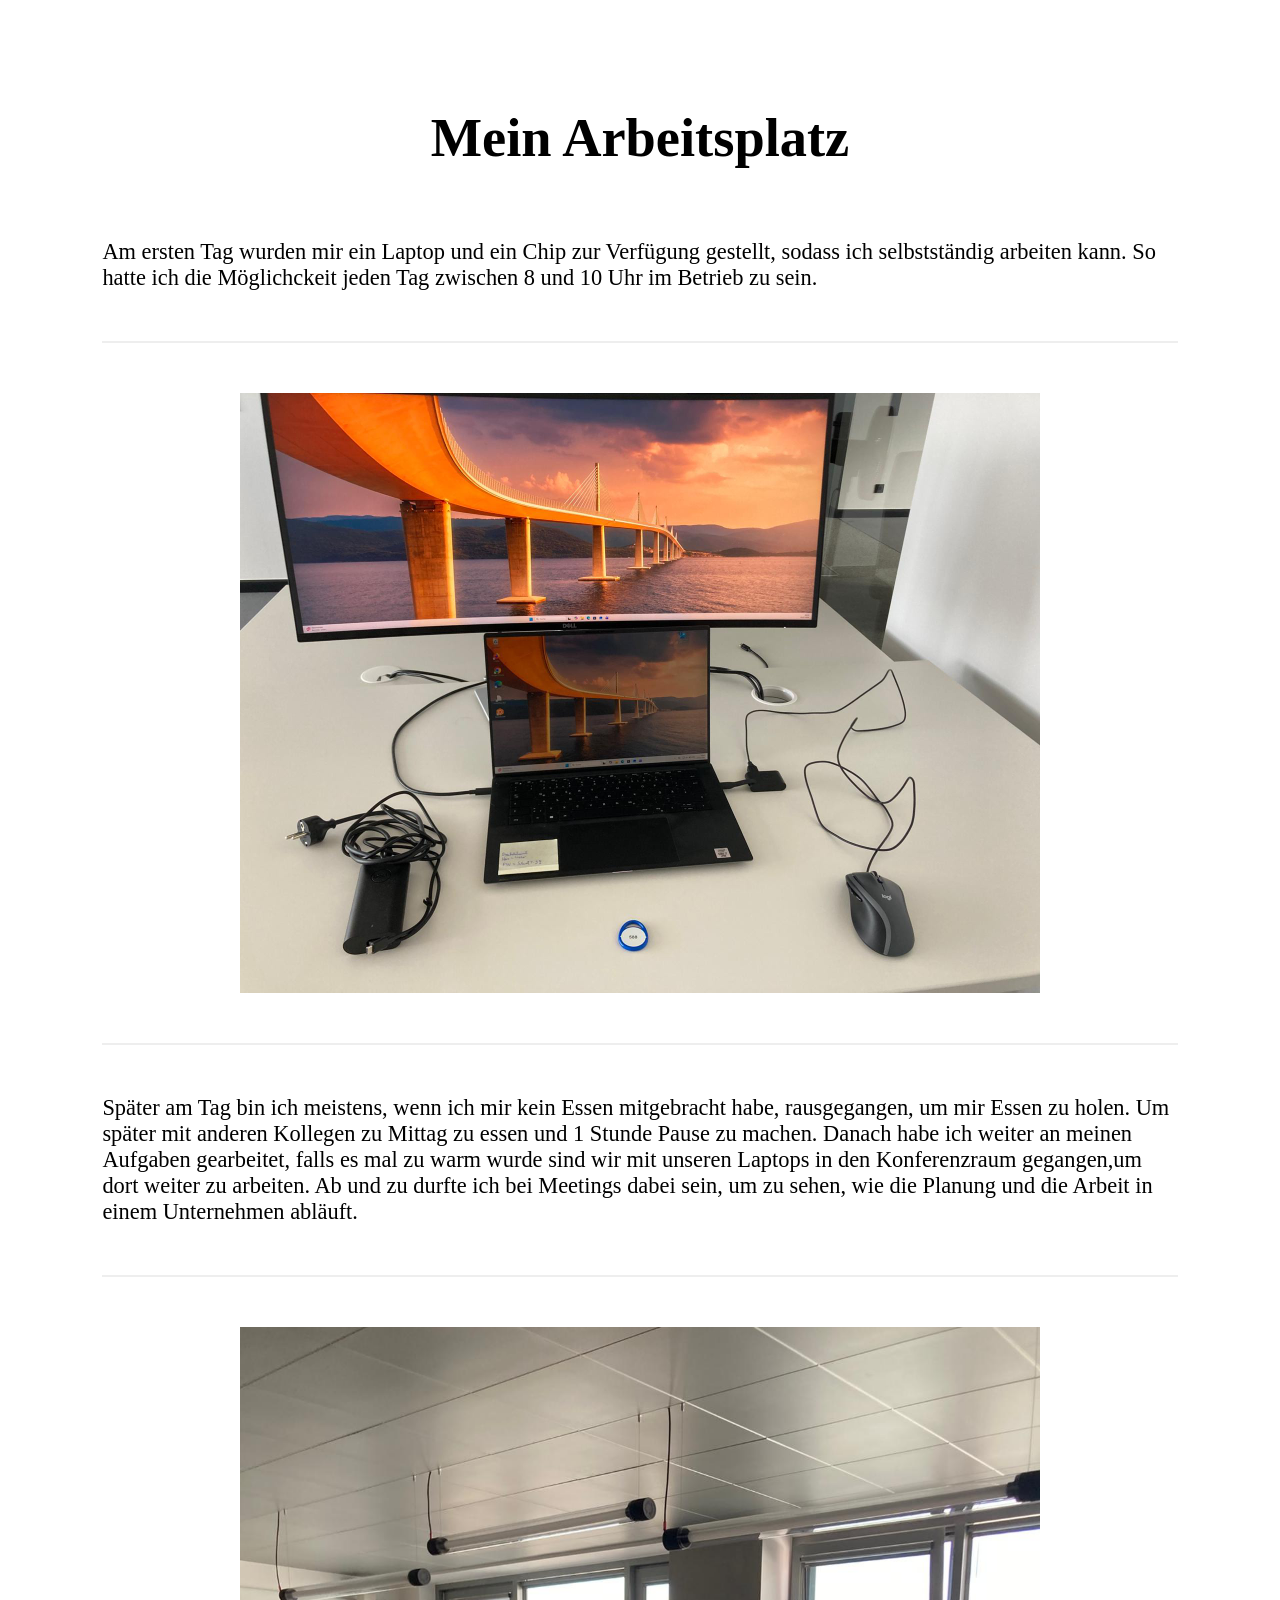
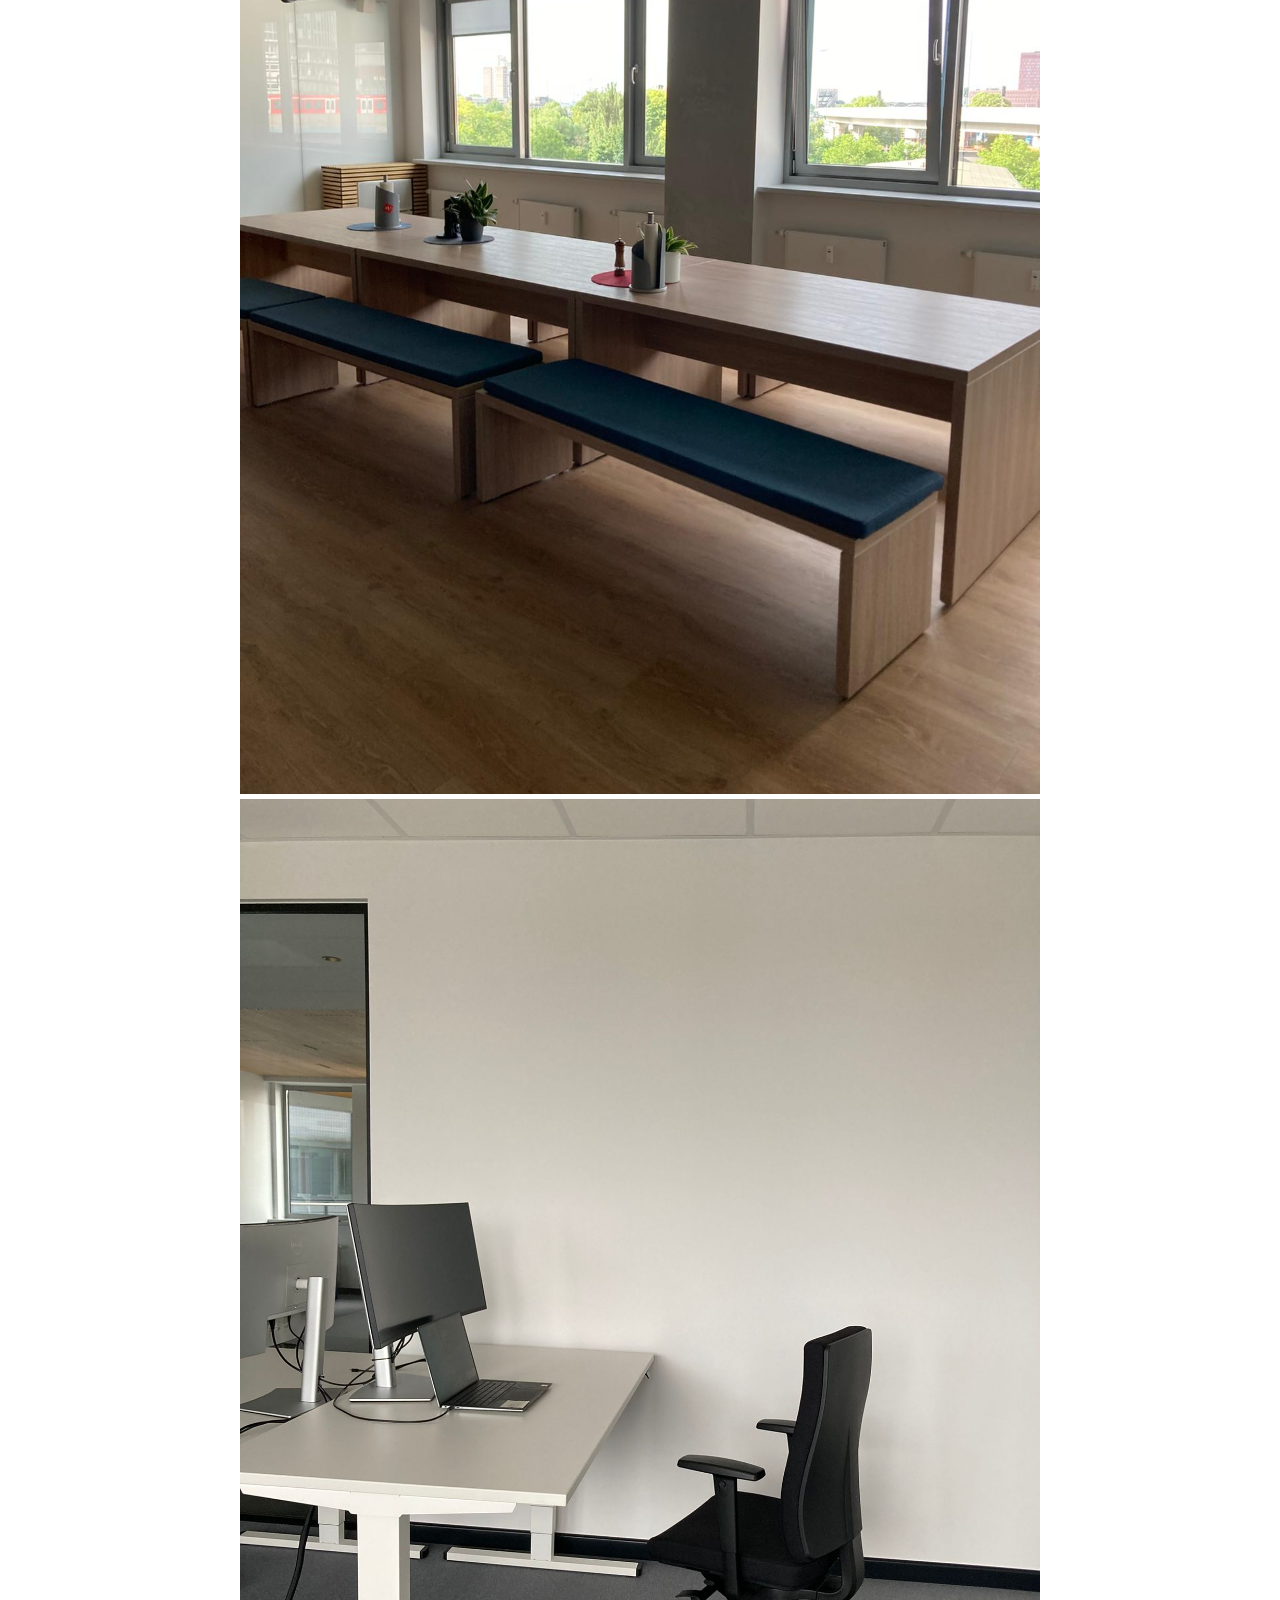
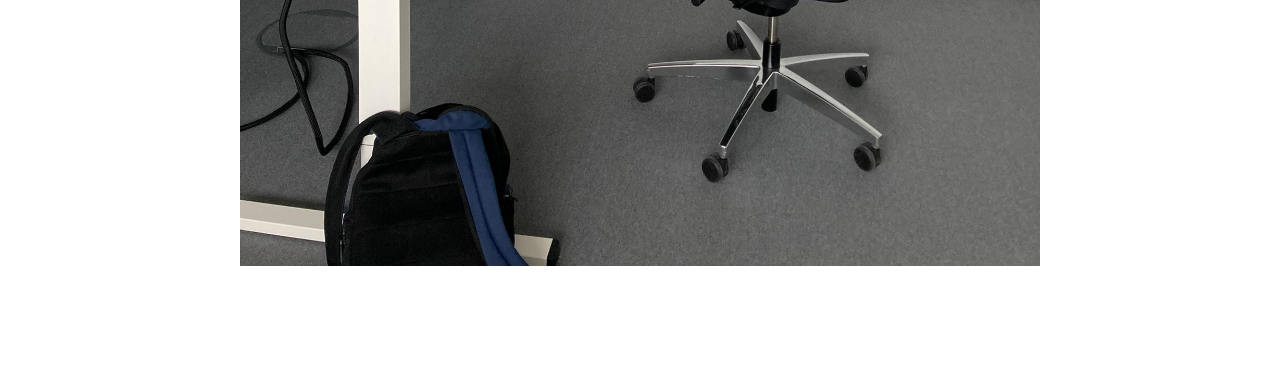
==== Arbeitsplatz.html @ 45d088d1 "Ordner aufräumen" ====
<!DOCTYPE html>
<html lang="de">
<head>
    <meta charset="UTF-8">
    <meta name="viewport" content="width=device-width, initial-scale=1.0">
    <title>Arbeitsplatz</title>
    <link rel="stylesheet" href="styles.css">
</head>
<body>
    <header>
   
    <h1 class="Ueberschrift">Mein Arbeitsplatz</h1>
    </header>
    <main>
        <p>Am ersten Tag wurden mir ein Laptop und ein Chip zur Verfügung gestellt, sodass ich selbstständig arbeiten kann.
             So hatte ich die Möglichckeit jeden Tag zwischen 8 und 10 Uhr im Betrieb zu sein.</p>
             <div class="underline"></div>
        <img src="Laptop.jpeg" alt="Bild von meinem Arbeitsplatz" class="arbeitsplatzbild" >
        <div class="underline"></div>
        <p>
            Später am Tag bin ich meistens, wenn ich mir kein Essen mitgebracht habe, rausgegangen, um mir Essen zu holen.
            Um später mit anderen Kollegen zu Mittag zu essen und 1 Stunde Pause zu machen. Danach habe ich weiter an meinen Aufgaben gearbeitet, 
            falls es mal zu warm wurde sind wir mit unseren Laptops in den Konferenzraum gegangen,um dort weiter zu arbeiten. Ab und zu durfte ich bei Meetings dabei sein, um zu sehen, wie die Planung und die Arbeit in einem Unternehmen abläuft.
        </p>
        <div class="underline"></div>
        <img src="Kueche.jpeg" alt="Bild von der Küche" class="arbeitsplatzbild" >
        <img src="Schreibtisch.jpeg" alt="Bild von meinem Schreibtisch" class="arbeitsplatzbild" >
    </main>
    <script src="hallo.js"></script>
</body>
</html>
---- styles.css ----
.Ueberschrift {
    font-size:  3.4rem;
    text-align: center;
    margin-top: 5px;
    margin-bottom: 70px;}
body{
    font-family: Poppins;
    margin: 0 auto ;
    padding: 8%;
}
a {
    text-decoration: none;
    color: #000;
  
}
a:hover {
    text-decoration: underline;
    color:gray;
    
}
i{
  transform: rotate(325deg);
}
button {
  box-decoration-break: clone;
  background-color: rgb(242, 237, 237);
}
#ende{
    text-align: center;
    font-size: 1rem;
    margin-top: 50px;
}

p, a {
    font-size: 1.4rem;
}
.underline {
    border-bottom: 2px solid #eee;
    margin: 50px 0px 50px 0px;

}
.kontakt {
    font-size: 1rem;
}
#tour {

    text-align: center;
  display: block;
}
.pdf-iframe {
  width: 100%;
  height: 600px;
  border: 1px solid #ddd;
  border-radius: 8px;
  box-shadow: 0 4px 6px rgba(0, 0, 0, 0.1);
    margin-right:auto;
    margin-left:auto;
    display: none;
}
.table-box {
  display: flex;
  flex-direction: column; /* Zeilen untereinander stapeln */
  overflow-x: auto; /* Horizontales Scrollen ermöglichen */
  border: 1px solid #e0e0e0;
}

.table-row {
  display: flex; /* Richtet die Zellen einer Zeile waagerecht nebeneinander aus */
  align-items: stretch; /* Garantiert, dass alle Zellen in einer Zeile exakt gleich hoch sind */
  border-bottom: 1px solid #e0e0e0;
}

.cell {
  flex: 1;
  min-width: 350px; /* Garantiert lesbare Breite pro Spalte */
  padding: 12px;
  display: flex;
  align-items: center; /* Richtet den Text vertikal mittig aus */
  box-sizing: border-box;
  font-size: 1.4rem;
  line-height: 1.3;
}
#Voraussetzungen .cell {
  line-height: 1.4;
}
/* Beschriftung ganz links */
.label-cell {
  min-width: 180px;
  background-color: #f9f9f9;
  position: sticky;
  left: 0;
  z-index: 2;
  border-right: 2px solid #ddd;
}

/* Kopfzeile oben */
.header-row {
  background-color: #f4f6f8;
  border-bottom: 2px solid #ccc;
}

.header-row h2 {
  margin: 0;
  font-size: 1.5rem;
}
.arbeitsplatzbild {
    width: 100%;
    height: auto;
    max-width: 800px;
    display: block;
    margin: 5px auto;

}
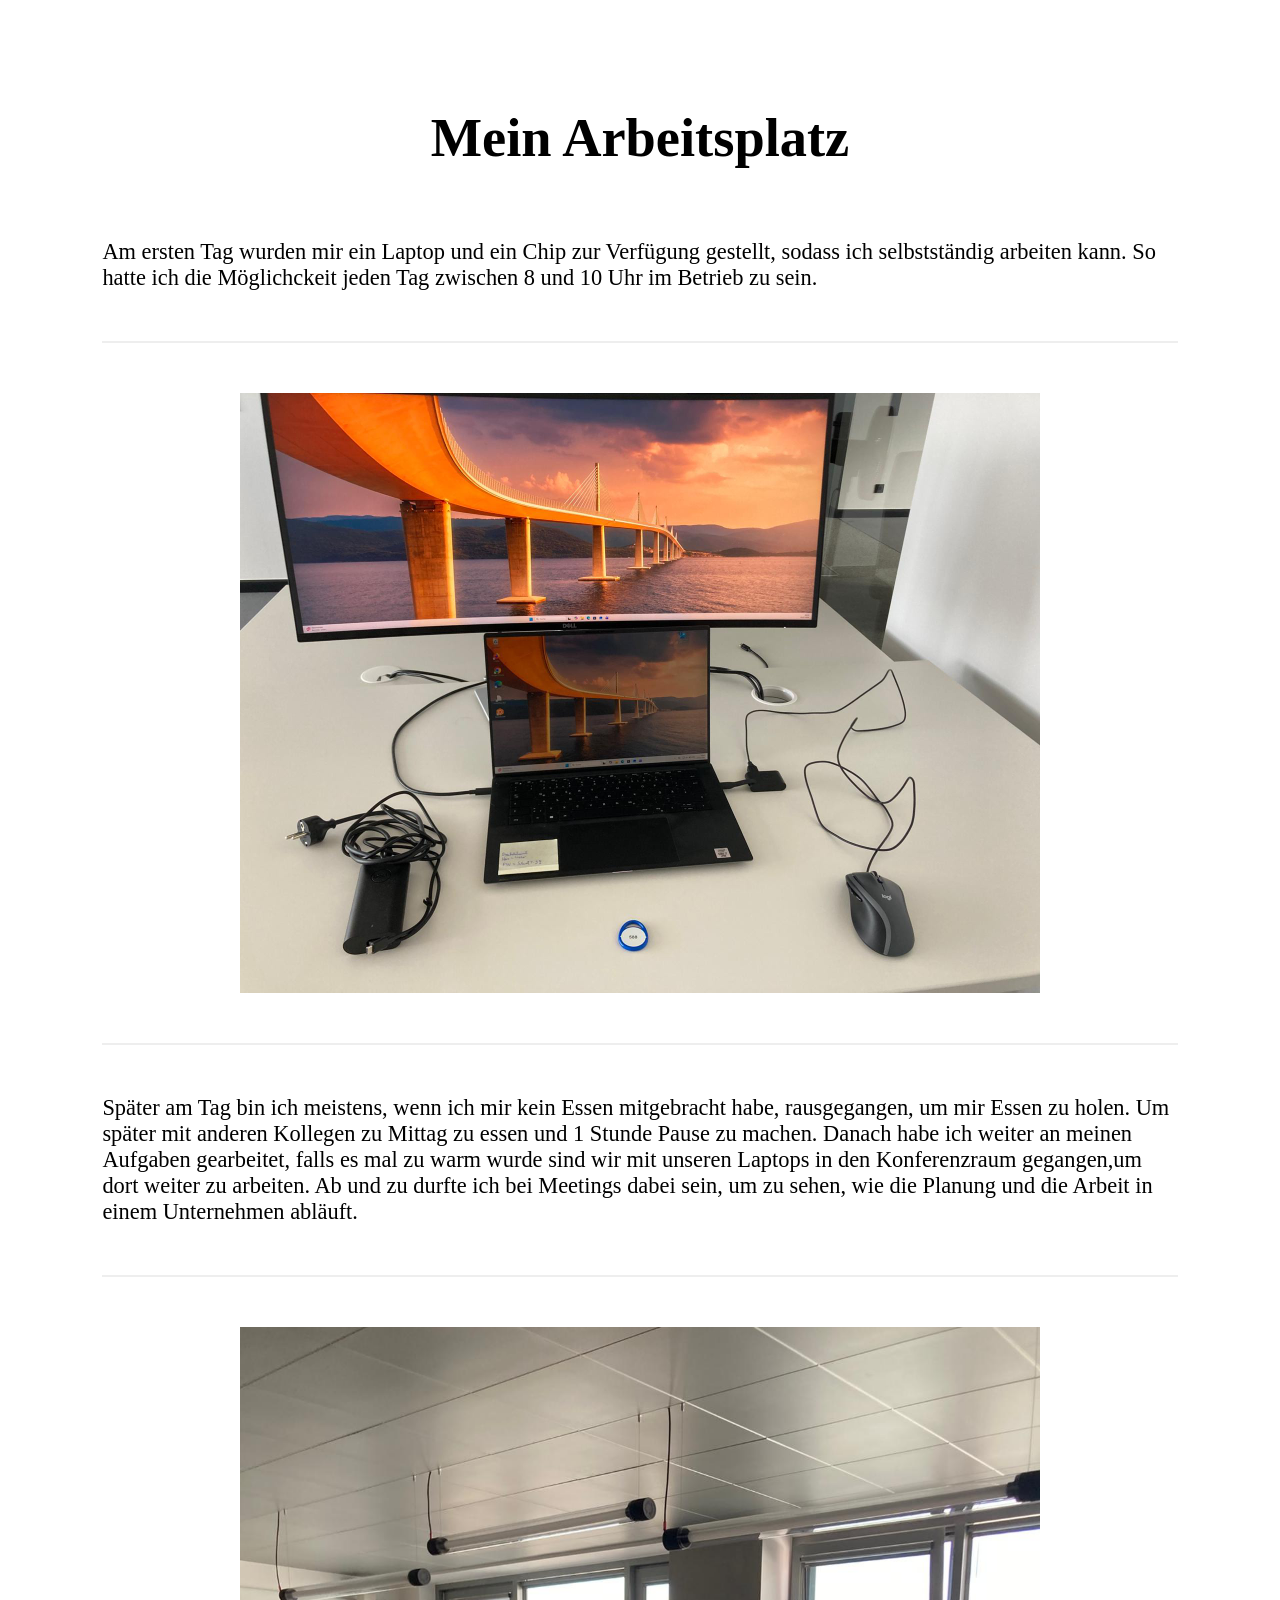
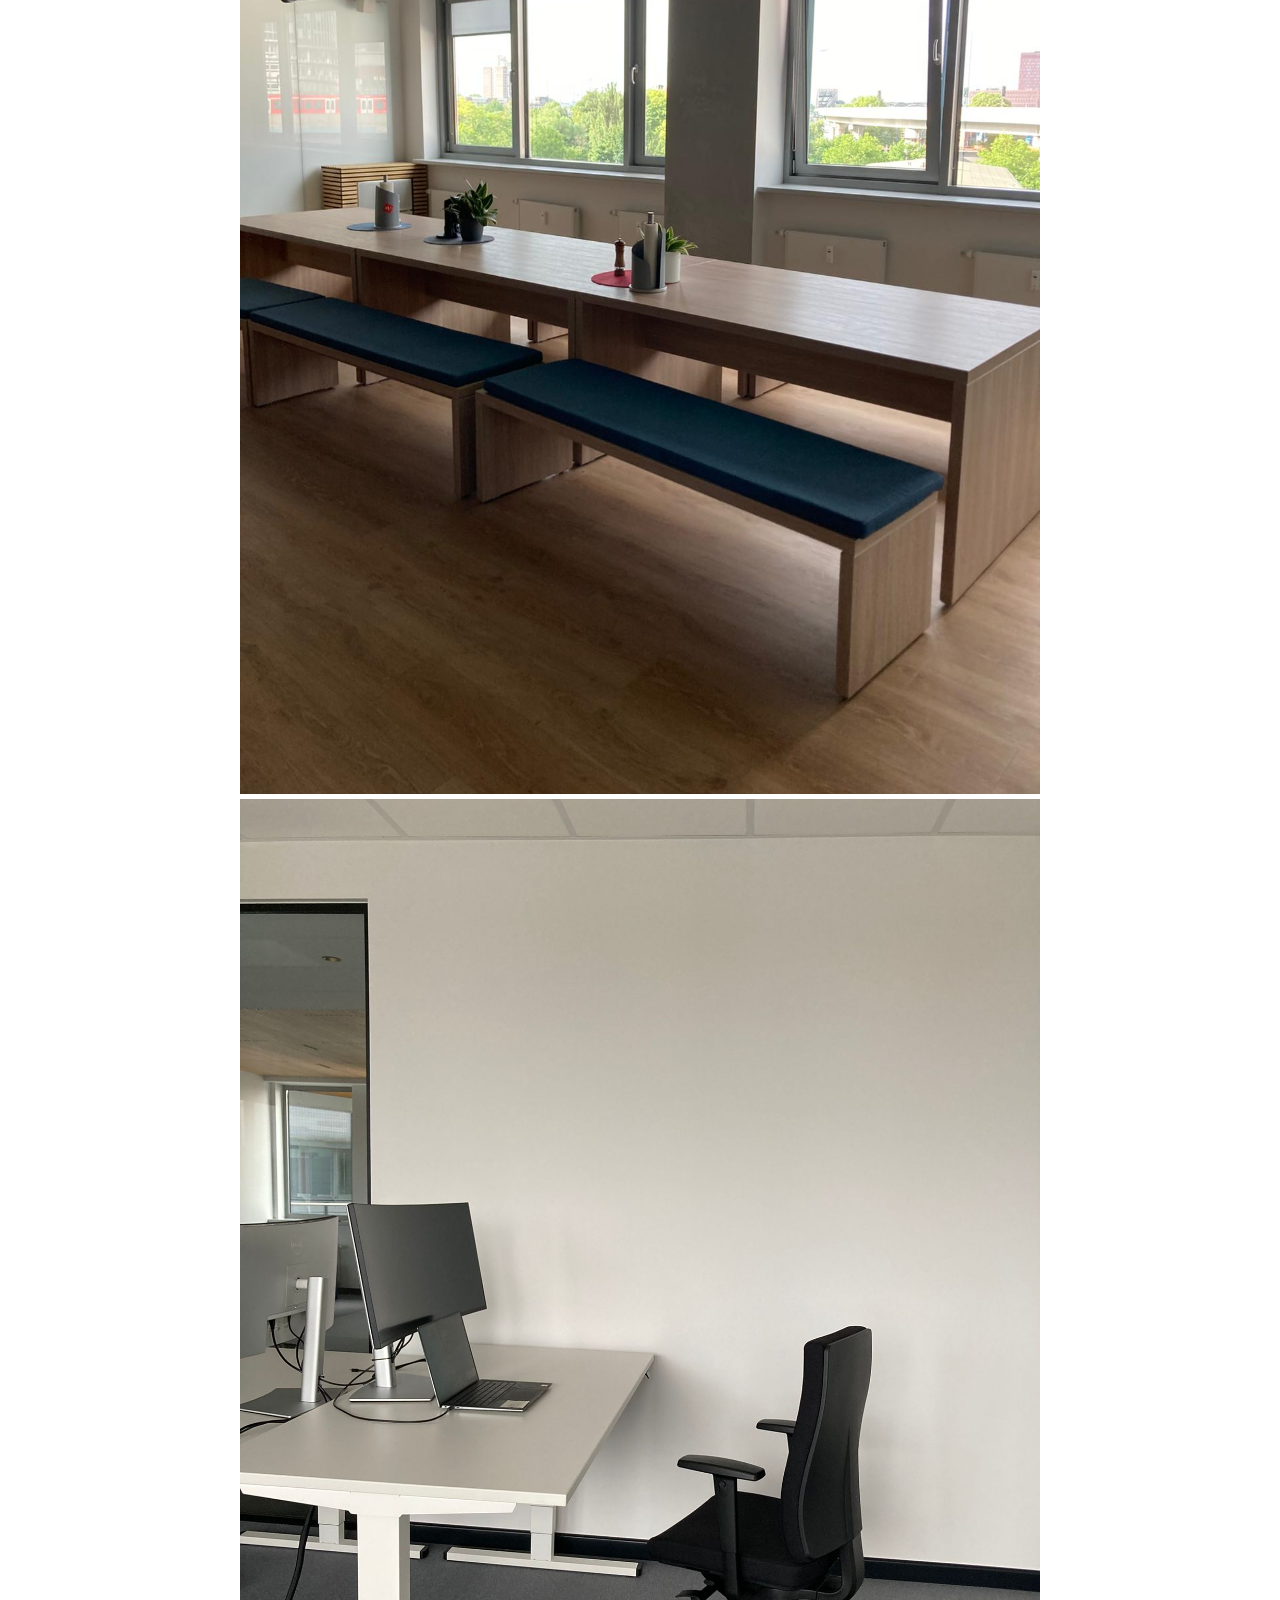
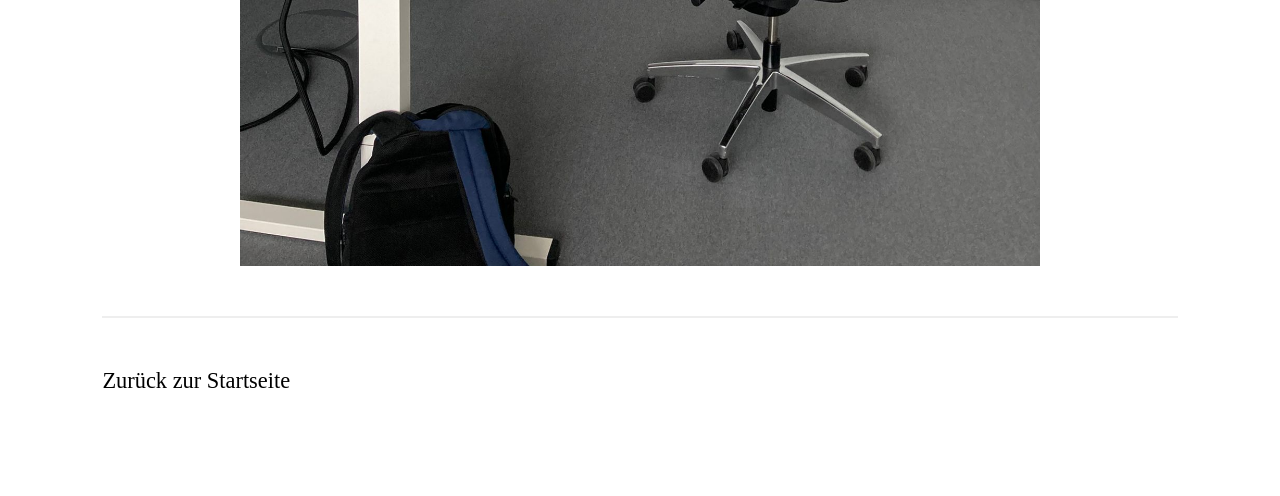
==== commit 8e9508f7: "Design überarbeitet" ====
--- a/Arbeitsplatz.html
+++ b/Arbeitsplatz.html
@@ -25,6 +25,8 @@
         <div class="underline"></div>
         <img src="Kueche.jpeg" alt="Bild von der Küche" class="arbeitsplatzbild" >
         <img src="Schreibtisch.jpeg" alt="Bild von meinem Schreibtisch" class="arbeitsplatzbild" >
+        <div class="underline"></div>
+        <a href="index.html">Zurück zur Startseite <i class="fa fa-arrow-right"></i></a>
     </main>
     <script src="hallo.js"></script>
 </body>
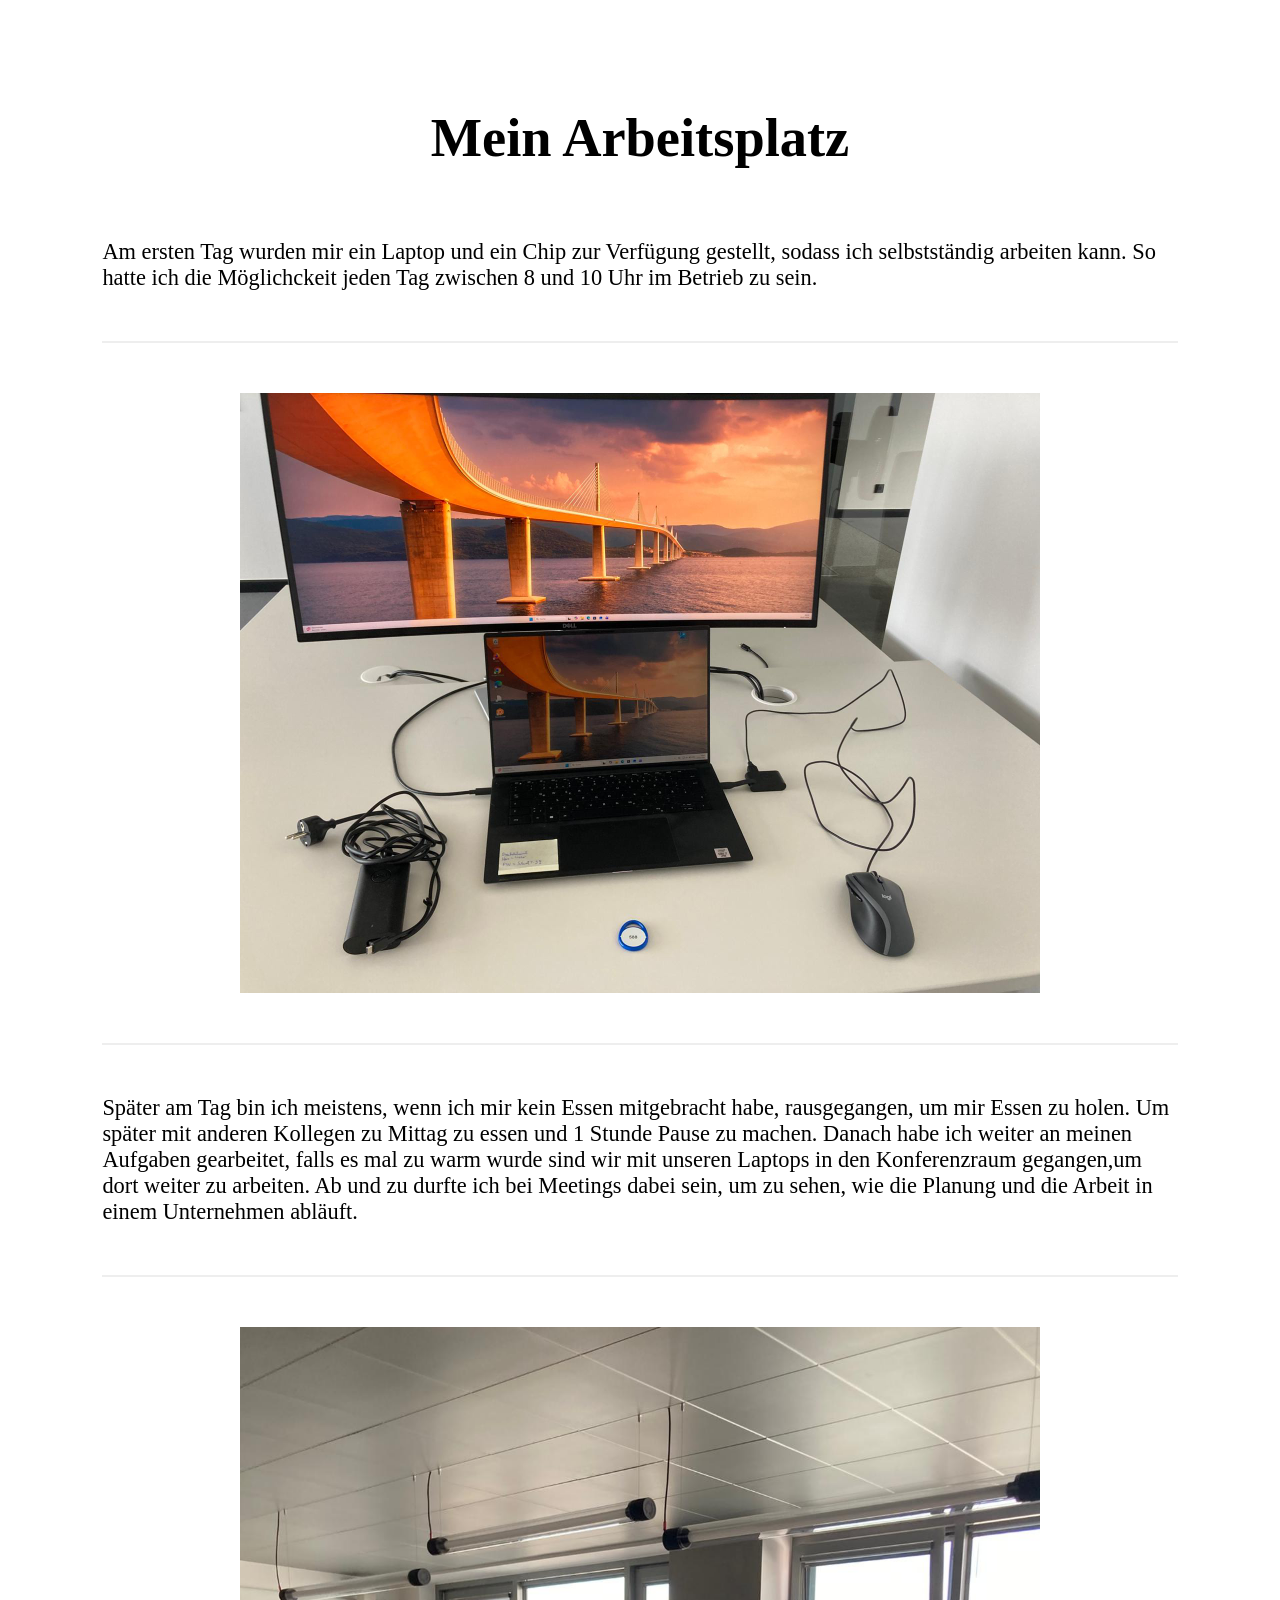
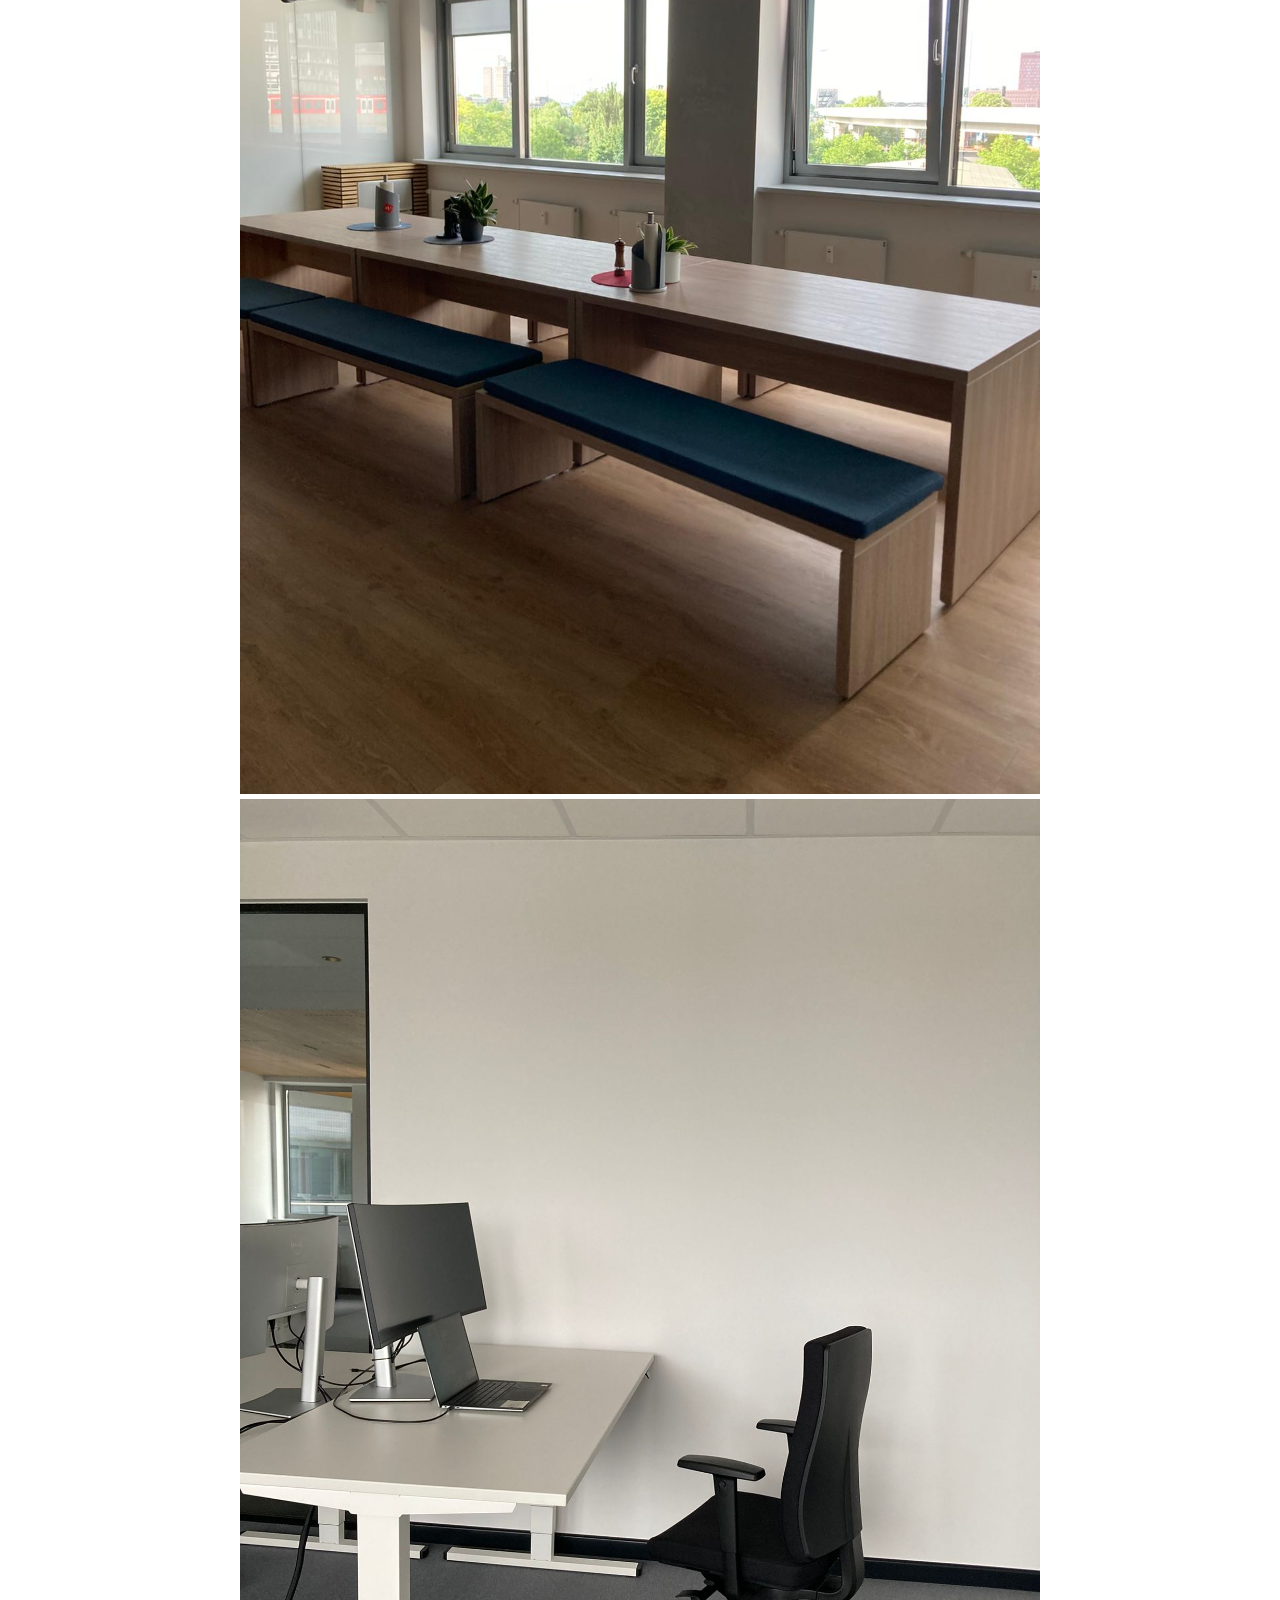
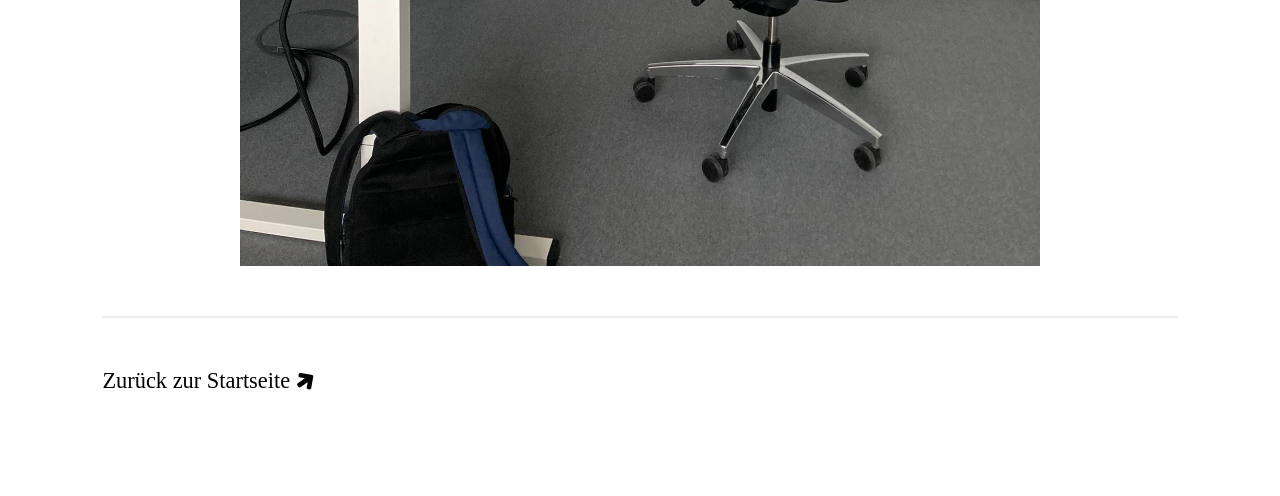
==== commit eb795de6: "i Element wiederholt verbessert" ====
--- a/Arbeitsplatz.html
+++ b/Arbeitsplatz.html
@@ -5,6 +5,8 @@
     <meta name="viewport" content="width=device-width, initial-scale=1.0">
     <title>Arbeitsplatz</title>
     <link rel="stylesheet" href="styles.css">
+    <link rel="stylesheet" href="https://cdnjs.cloudflare.com/ajax/libs/font-awesome/4.7.0/css/font-awesome.min.css">
+
 </head>
 <body>
     <header>
@@ -20,7 +22,8 @@
         <p>
             Später am Tag bin ich meistens, wenn ich mir kein Essen mitgebracht habe, rausgegangen, um mir Essen zu holen.
             Um später mit anderen Kollegen zu Mittag zu essen und 1 Stunde Pause zu machen. Danach habe ich weiter an meinen Aufgaben gearbeitet, 
-            falls es mal zu warm wurde sind wir mit unseren Laptops in den Konferenzraum gegangen,um dort weiter zu arbeiten. Ab und zu durfte ich bei Meetings dabei sein, um zu sehen, wie die Planung und die Arbeit in einem Unternehmen abläuft.
+            falls es mal zu warm wurde sind wir mit unseren Laptops in den Konferenzraum gegangen,um dort weiter zu arbeiten. 
+            Ab und zu durfte ich bei Meetings dabei sein, um zu sehen, wie die Planung und die Arbeit in einem Unternehmen abläuft.
         </p>
         <div class="underline"></div>
         <img src="Kueche.jpeg" alt="Bild von der Küche" class="arbeitsplatzbild" >
--- a/styles.css
+++ b/styles.css
@@ -28,7 +28,7 @@
 #ende{
     text-align: center;
     font-size: 1rem;
-    margin-top: 50px;
+    margin-top: 70px;
 }
 
 p, a {
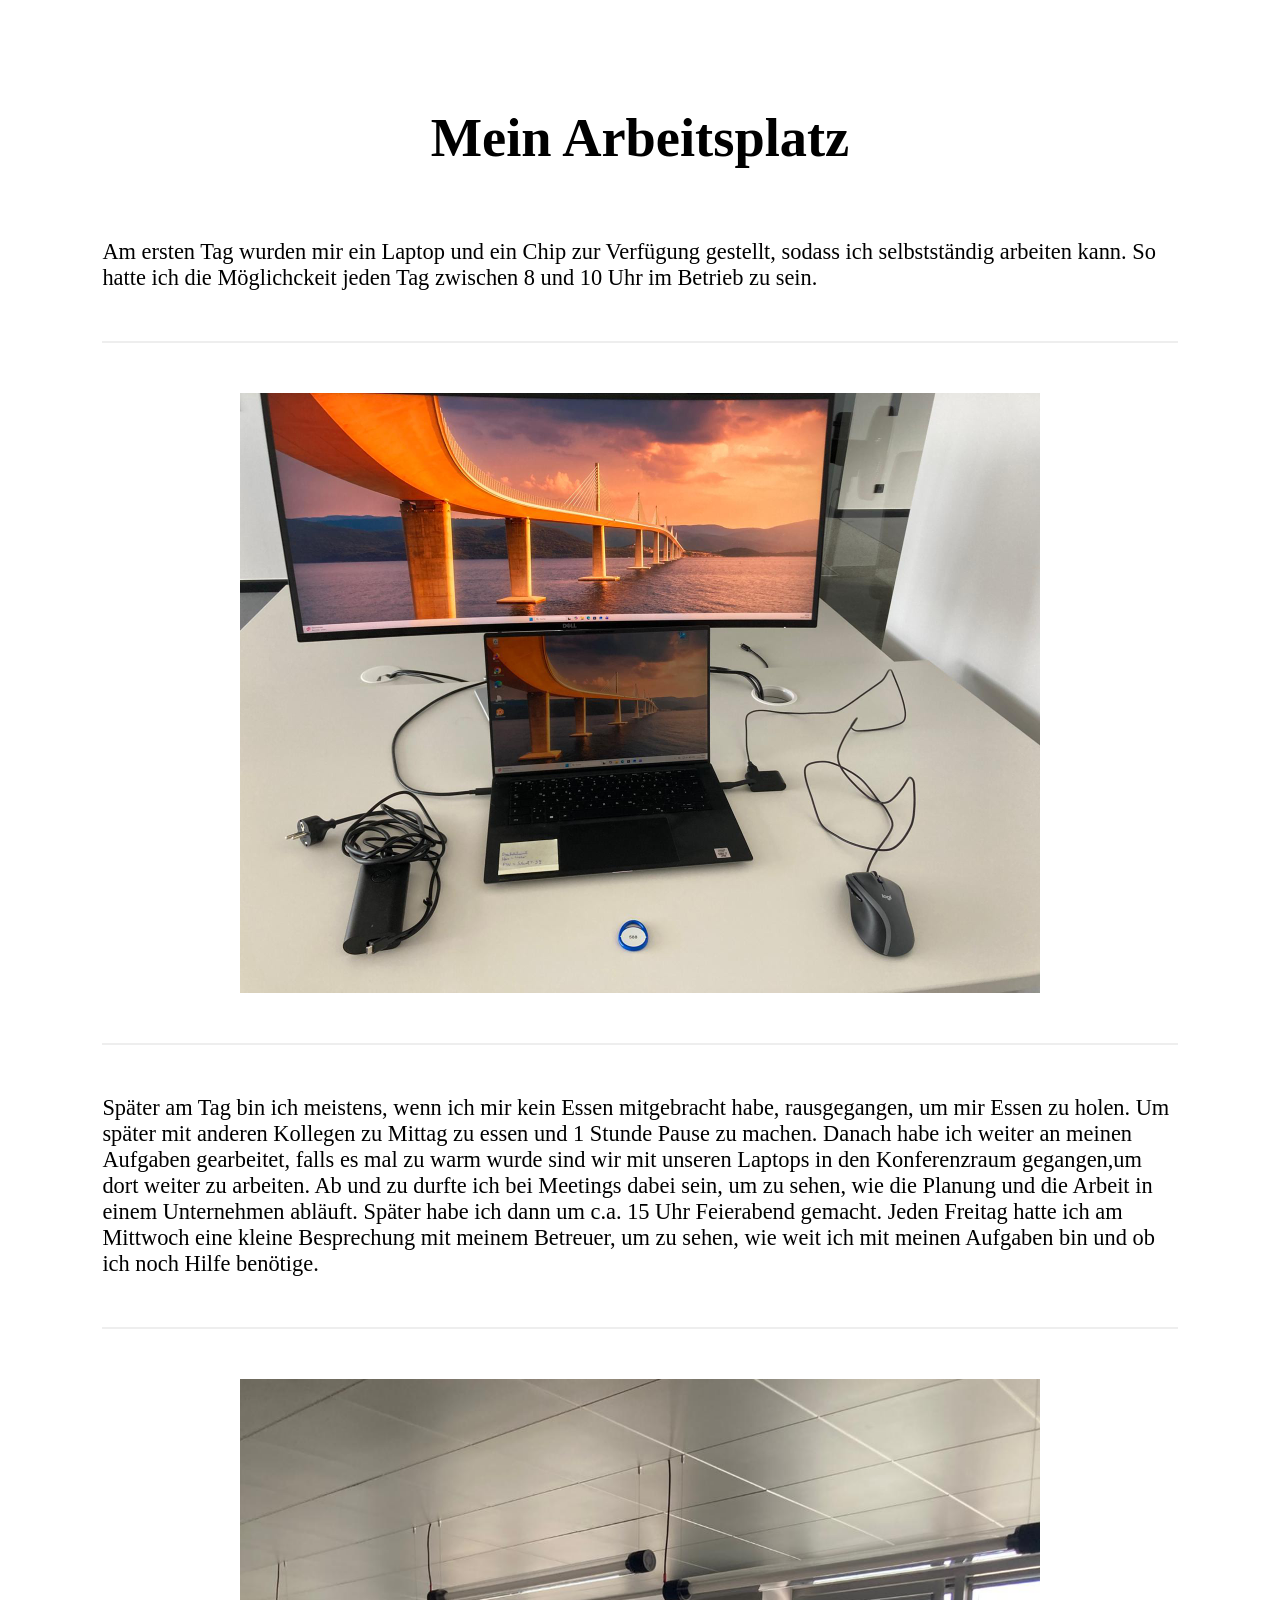
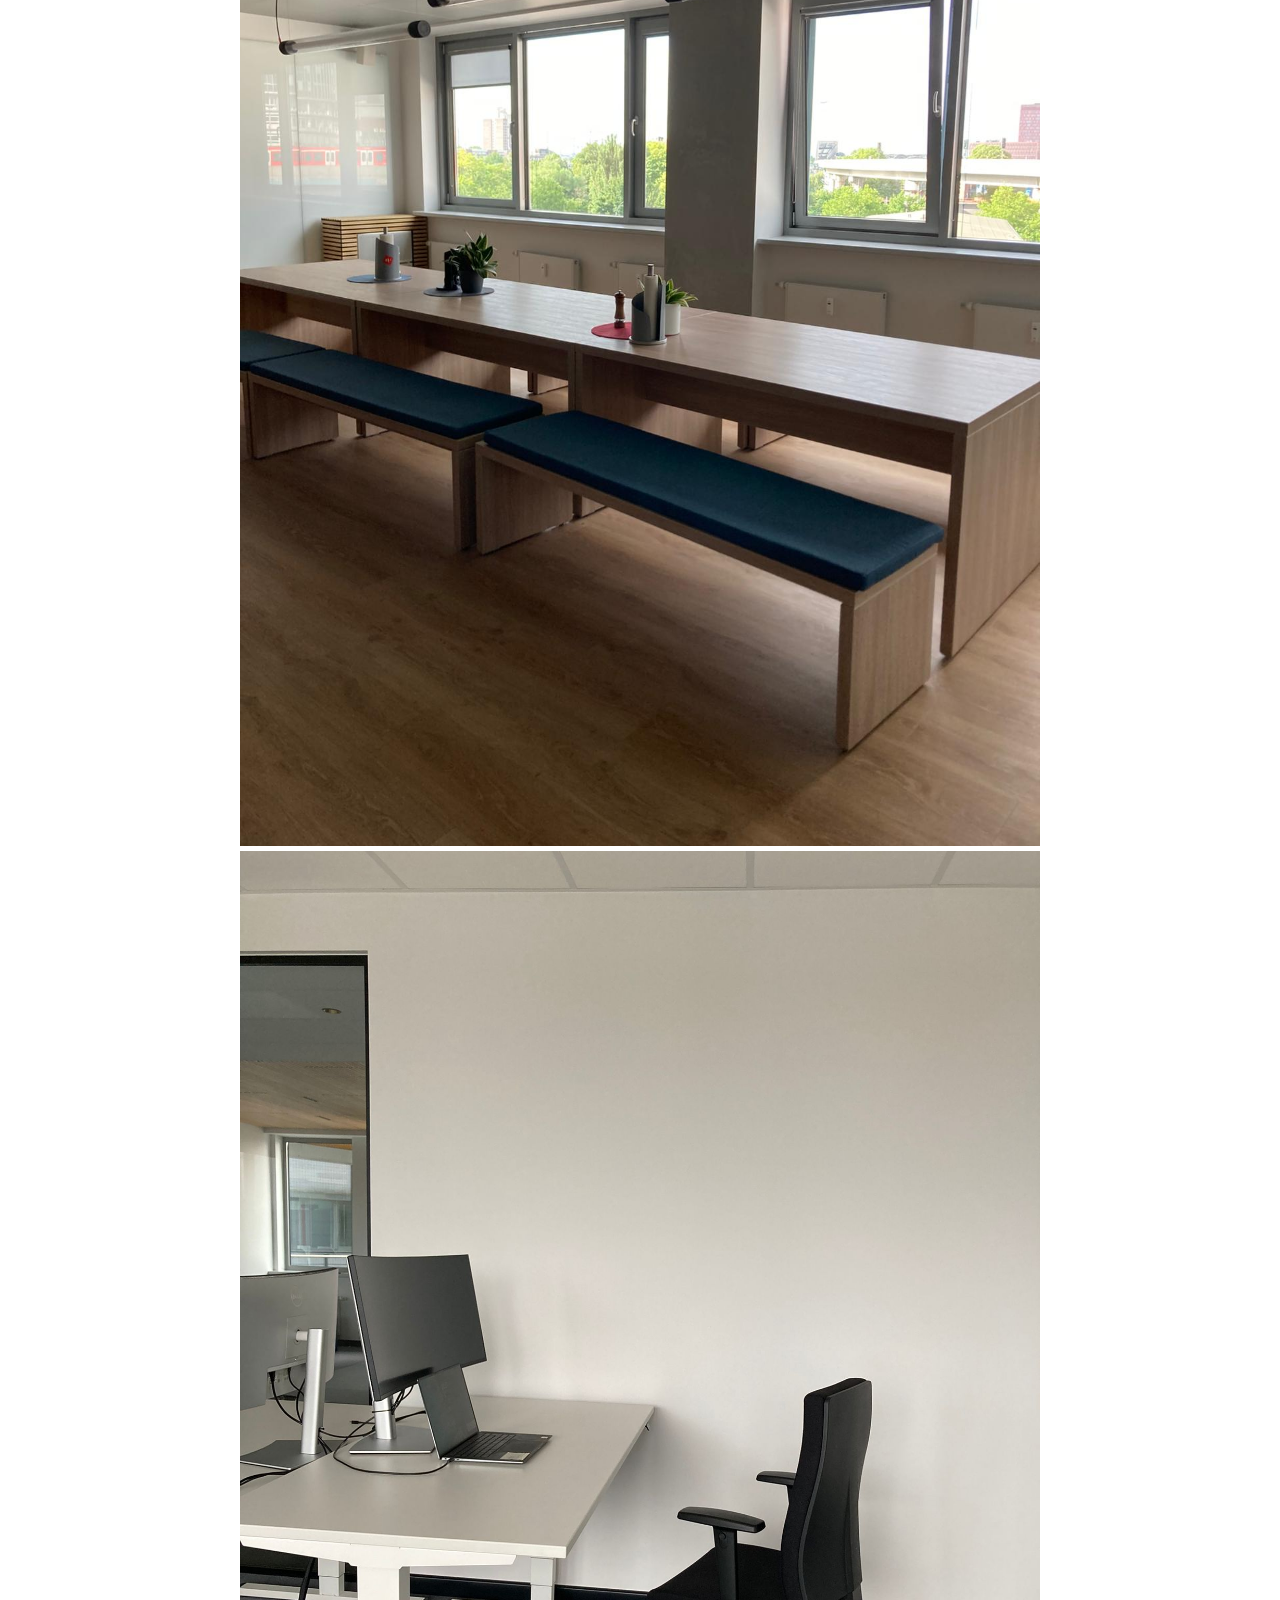
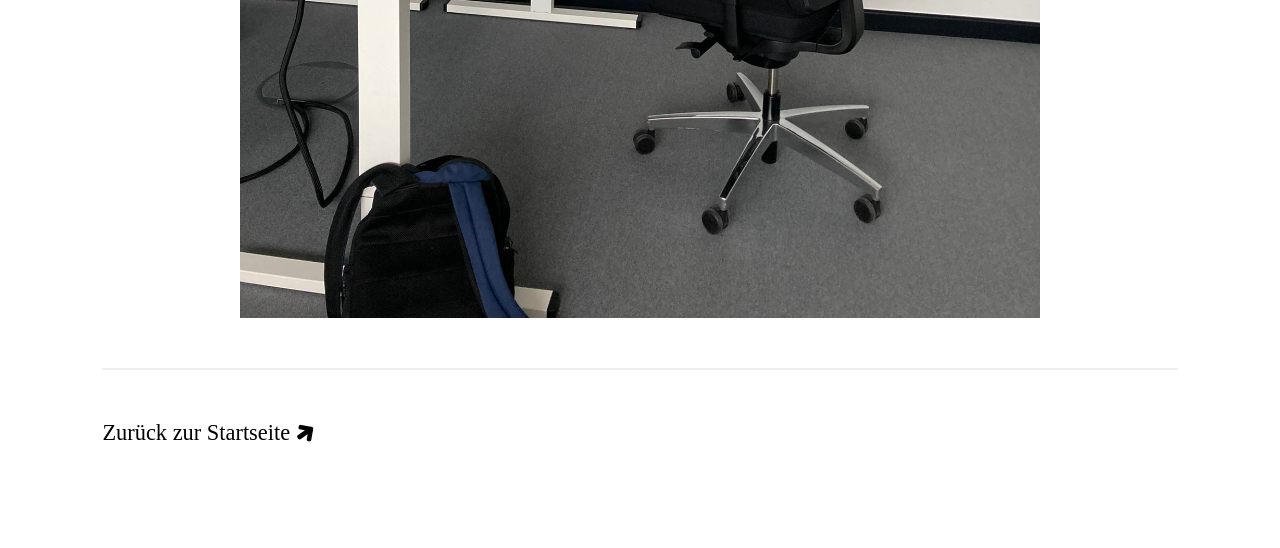
==== commit 81b01aed: "Text verbessert" ====
--- a/Arbeitsplatz.html
+++ b/Arbeitsplatz.html
@@ -24,6 +24,8 @@
             Um später mit anderen Kollegen zu Mittag zu essen und 1 Stunde Pause zu machen. Danach habe ich weiter an meinen Aufgaben gearbeitet, 
             falls es mal zu warm wurde sind wir mit unseren Laptops in den Konferenzraum gegangen,um dort weiter zu arbeiten. 
             Ab und zu durfte ich bei Meetings dabei sein, um zu sehen, wie die Planung und die Arbeit in einem Unternehmen abläuft.
+            Später habe ich dann um c.a. 15 Uhr Feierabend gemacht. 
+            Jeden Freitag hatte ich am Mittwoch eine kleine Besprechung mit meinem Betreuer, um zu sehen, wie weit ich mit meinen Aufgaben bin und ob ich noch Hilfe benötige.
         </p>
         <div class="underline"></div>
         <img src="Kueche.jpeg" alt="Bild von der Küche" class="arbeitsplatzbild" >
